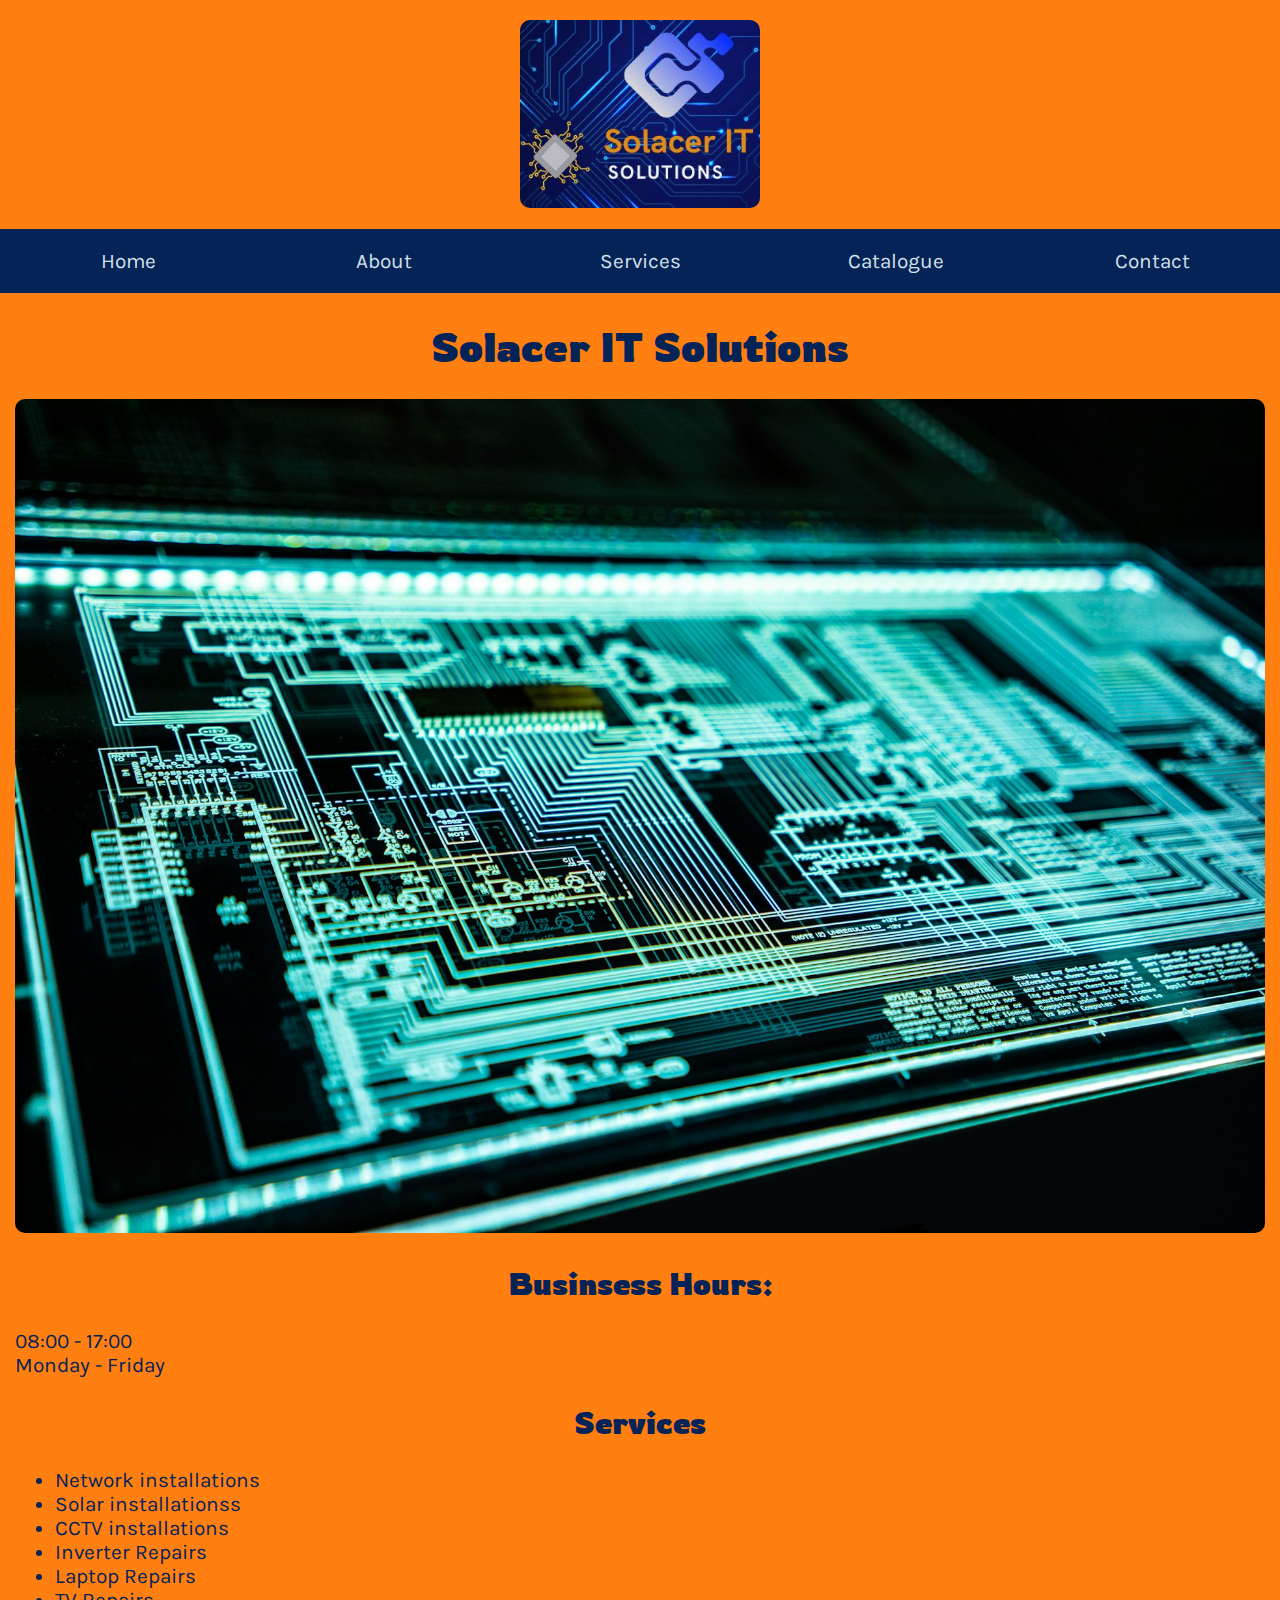
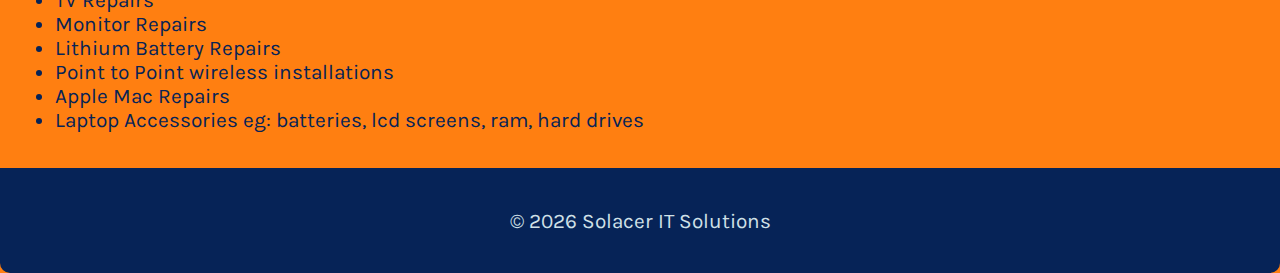
==== index.html @ 6a7061d6 "Adding Solacer IT Solutions Files to Repo" ====
<!DOCTYPE html>
<html lang="en">
<head>
    <meta charset="UTF-8">
    <meta name="viewport" content="width=device-width, initial-scale=1.0">
    <meta name="author" content="Developer name">
    <meta name="description" content="page description">
    <link rel="stylesheet" href="/css/small.css" media="screen">
    <link rel="stylesheet" href="/css/medium.css" media="screen">
    <link rel="stylesheet" href="/css/large.css" media="screen">
    <link rel="stylesheet" href="/css/normalize.css" media="screen">
    <link rel="icon" href="/images/solacer-icon.jpg">
    <title>Home | Solacer IT Solutions</title>
</head>
<body>
        <!-- Content container -->
        <div class="content">
            <!-- Header & Navigation -->
            <header class="site-header">
               <a href="/index.html" class="site-link home-link"><img src="/images/site-logo/solacer-logo.jpg" alt="Site Logo" class="logo site-img"></a>
            </header>
            <!-- Basic Navigation. Modify as needed -->
            <nav class="site-navigation">
                <ul class="site-navigation__links-list">
                    <li class="links-list__list-item"><a href="/index.html" class="list-item__site-link">Home</a></li>
                    <li class="links-list__list-item"><a href="/about.html" class="list-item__site-link">About</a></li>
                    <li class="links-list__list-item"><a href="/services.html" class="list-item__site-link">Services</a></li>
                    <li class="links-list__list-item"><a href="/catalogue.html" class="list-item__site-link">Catalogue</a></li>
                    <li class="links-list__list-item"><a href="/contact.html" class="list-item__site-link">Contact</a></li>
                </ul>
            </nav>
            <!-- Main content for site -->
            <main class="main-content">
                <section class="hero-content">
                    <h1 class="page-title site-heading">Solacer IT Solutions</h1>
                    <img src="/images/homepage/glowing-board-large.jpg" alt="Glowing Motherboard" class="hero-content__hero-img site-img">
                </section>
                <section class="business-hours">
                    <h2 class="site-h2 bh-heading">Businsess Hours:</h2>
                    <p class="site-para">08:00 - 17:00<br>Monday - Friday</p>
                </section>
                <section class="services">
                    <h2 class="site-h2 services-heading">Services</h2>
                    <ul class="services__service-list">
                        <li class="service-list__service-item">Network installations</li>
                        <li class="service-list__service-item">Solar installationss</li>
                        <li class="service-list__service-item">CCTV installations</li>
                        <li class="service-list__service-item">Inverter Repairs</li>
                        <li class="service-list__service-item">Laptop Repairs</li>
                        <li class="service-list__service-item">TV Repairs</li>
                        <li class="service-list__service-item">Monitor Repairs</li>
                        <li class="service-list__service-item">Lithium Battery Repairs</li>
                        <li class="service-list__service-item">Point to Point wireless installations</li>
                        <li class="service-list__service-item">Apple Mac Repairs</li>
                        <li class="service-list__service-item">Laptop Accessories eg: batteries, lcd screens, ram, hard drives</li>
                    </ul>
                </section>
            </main>
            <!-- Site Footer -->
            <footer class="site-footer">
                <!-- Year is automatically input using JavaScript -->
                <p class="copyright">© <span class="copyright__date"></span> Solacer IT Solutions</p>
                <!-- Last Updated is done using JavaScript -->
            </footer>
        </div>
    
       <script src="js/last-updated.js"></script>
       <script src="js/catalogue.js"></script>
</body>
</html>
---- css/small.css ----
/* For styling mobile screens and all general cross-site styles */

/* Font Styles used on this site */
@import url('https://fonts.googleapis.com/css2?family=Karla:wght@800&family=Rowdies:wght@700&display=swap');

/* ---------- General Cross-site Styles ------------- */

/* Border box every container */
* {
    box-sizing: border-box;
}

body {
    margin: 0;
}

/* Remove underline from all links */
a {
    text-decoration: none;
}

/* Provide a background colour for the content div */
.content {
    background-color: #FF7F11;
    padding-top: 20px;
    font-family: 'Karla', sans-serif;
    color: #062357;
    font-size: 1.3rem;
}

/* Pad the main content container */
.main-content {
    padding: 0 15px 15px 15px;
}

/* Flex Display all desired elements/containers */
.site-header,
.site-navigation__links-list {
    display: flex;
}

h1, h2, h3, h4, h5, h6 {
    font-family: 'Rowdies', cursive;
}

/* Centre align all headings & other desired content */
h1, h2, h3, h4, h5, h6,
.site-footer,
.list-item__site-link,
.form-para,
.cta-box {
    text-align: center;
}

/* Apply a Border Radius to all desired elements */
.site-img,
.contact-form,
.form-input,
.form-textarea,
.form-button {
    border-radius: 10px;
}

/* Centre align the logo if so desired */
.site-header {
    justify-content: space-around;
}

/* Set the site logo to the appropriate width & space it
appropriately from the site name */
.logo {
    width: 180px;
}

/* Centre align the site link */
.home-link {
    align-items: center;
}

/* remove margin, list style, and padding from nav ul
& position ul elements as desired  */
.site-navigation__links-list {
    margin-bottom: 0;
    list-style: none;
    padding-left: 0;
    justify-items: space-evenly;
    align-items: center;
    font-size: 1rem;
}

/* Make the navigation bar sticky or position as desired */
.site-navigation {
    position: sticky;
    top: 0;
    z-index: 1;
    background-color: #062357;
    transition: ease-in-out;
}

/* Span width of each list item */
.links-list__list-item {
    width: 100%; 
}

/* display links in nav bar as block for proper alignment */
.list-item__site-link {
    transition-duration: .5s;
    padding: 20px 5px;
    display: block;
    color: #D0E0E7;
}

/* Set desired colours when hovering over nav links */
.list-item__site-link:hover {
    background-color: #D0E0E7;
    color: #062357;
}

/* Set styles for when a nav link is clicked */
.list-item__site-link:active {
    background-color: #3A77E7;
    transition: none;
}

/* ---------------- Homepage Styles ---------------- */

/* Style the hero image */
.hero-content__hero-img {
    max-width: 100%;
    min-width: 100%;
}

/* ----------- Contact Form Styles ------------- */

/* Style the contact info box */
.cta-box {
    padding: 10px;
    margin: 0 auto;
    border-radius: 10px;
    margin-bottom: 50px;
    background-color: #062357;
    color: #FF7F11;
}

/* */
.cta-box__cell-num, .cta-box__email {
    color: inherit;
}

.cta-box__cell-num:hover, .cta-box__email:hover {
    text-decoration: underline;
}

.cta-box__cell-num:active, .cta-box__email:active {
    color: #D0E0E7;
}

.map-location {
    padding: 0;
    margin: 0;
}

iframe {
    display: block;
    margin: 0 auto;
    border-radius: 10px;
    min-width: 100%;
    max-width: 100%;
    min-height: 50vh;
    max-height: 50vh;
}

.figcap {
    text-align: center;
    margin-top: 10px;
}

/* Style the contact form */
.contact-form {
    width: 90vw;
    margin: 0 auto;
    font-size: 1.1rem;
    color: #062357;
}

.form-label {
    display: block;
    margin-bottom: 30px;
    font-size: 1.2rem;
}

.form-input {
    height: 60px;
}

.form-input,
.form-textarea {
    width: 100%;
    outline: none;
    border: none;
    width: 100%;
    padding-left: 10px;
    padding-right: 10px;
    font-family: inherit;
    background-color: #062357;
    color: #D0E0E7;
    font-size: 1.1rem;
}

.form-textarea {
    padding-top: 10px;
    padding-bottom: 10px;
    max-width: 100%;
}

/* .form-input::placeholder,
.form-textarea::placeholder {
} */

.form-button {
    display: block;
    margin: 0 auto;
    padding: 20px;
    margin-bottom: 20px;
    font-size: 1.2rem;
    font-family: inherit;
    background-color: #062357;
    color: #D0E0E7;
    border: 5px outset #062357;
}

.form-button:active {
    border: 5px inset #C4C10C;
    background-color: #D0E0E7;
    color: #062357;
}

.site-footer {
    background-color: #062357;
    color: #D0E0E7;
    padding: 20px 0;
}
---- css/medium.css ----
/* for screens between 560 pixels and 1300 pixels */

@media screen and (min-width: 560px) {

    body {
        background-image: url(/images/circuit.jpg);
        background-size: cover;
    }
    
    /*  margin the content div */

    .list-item__site-link {
        font-size: 1.3rem;
    }

    /* Add border raidus to the content div */

    .logo {
        width: 240px;
    }

    .cta-box {
        font-size: 1.2rem;
    }

    .venues {
        display: grid;
        grid-template-columns: 1fr 1fr;
        column-gap: 10px;
    }

    .venue-heading {
        grid-column: 1/-1;
    }

    .fig-1, .venue1 {
        grid-column: 1;
    }

    .fig-2, .venue2 {
        grid-column: 2;
    }

    iframe {
        max-height: 35vh;
        min-height: 35vh;
    }

    .contact-form,
    .cta-box {
        width: 560px;
    }

    .contact-form {
        font-size: 1.2rem;
    }

    .form-button {
        font-size: 1.5rem;
    }

    .site-footer {
        border-radius: 0 0 10px 10px;
    }

}
---- css/large.css ----
/* For screens larger than 1300 pixels */

@media screen and (min-width: 1300px) {
    
    /* Margin the content div */
    .content {
        max-width: 97vw;
        margin: 15px auto;
        border-radius: 10px;
    }

    /* Style the hero image */
    .hero-content__hero-img {
        max-height: 80vh;
    }

    iframe {
        min-height: 60vh;
        max-height: 60vh;
    }

    .logo {
        width: 220px;
    }

}
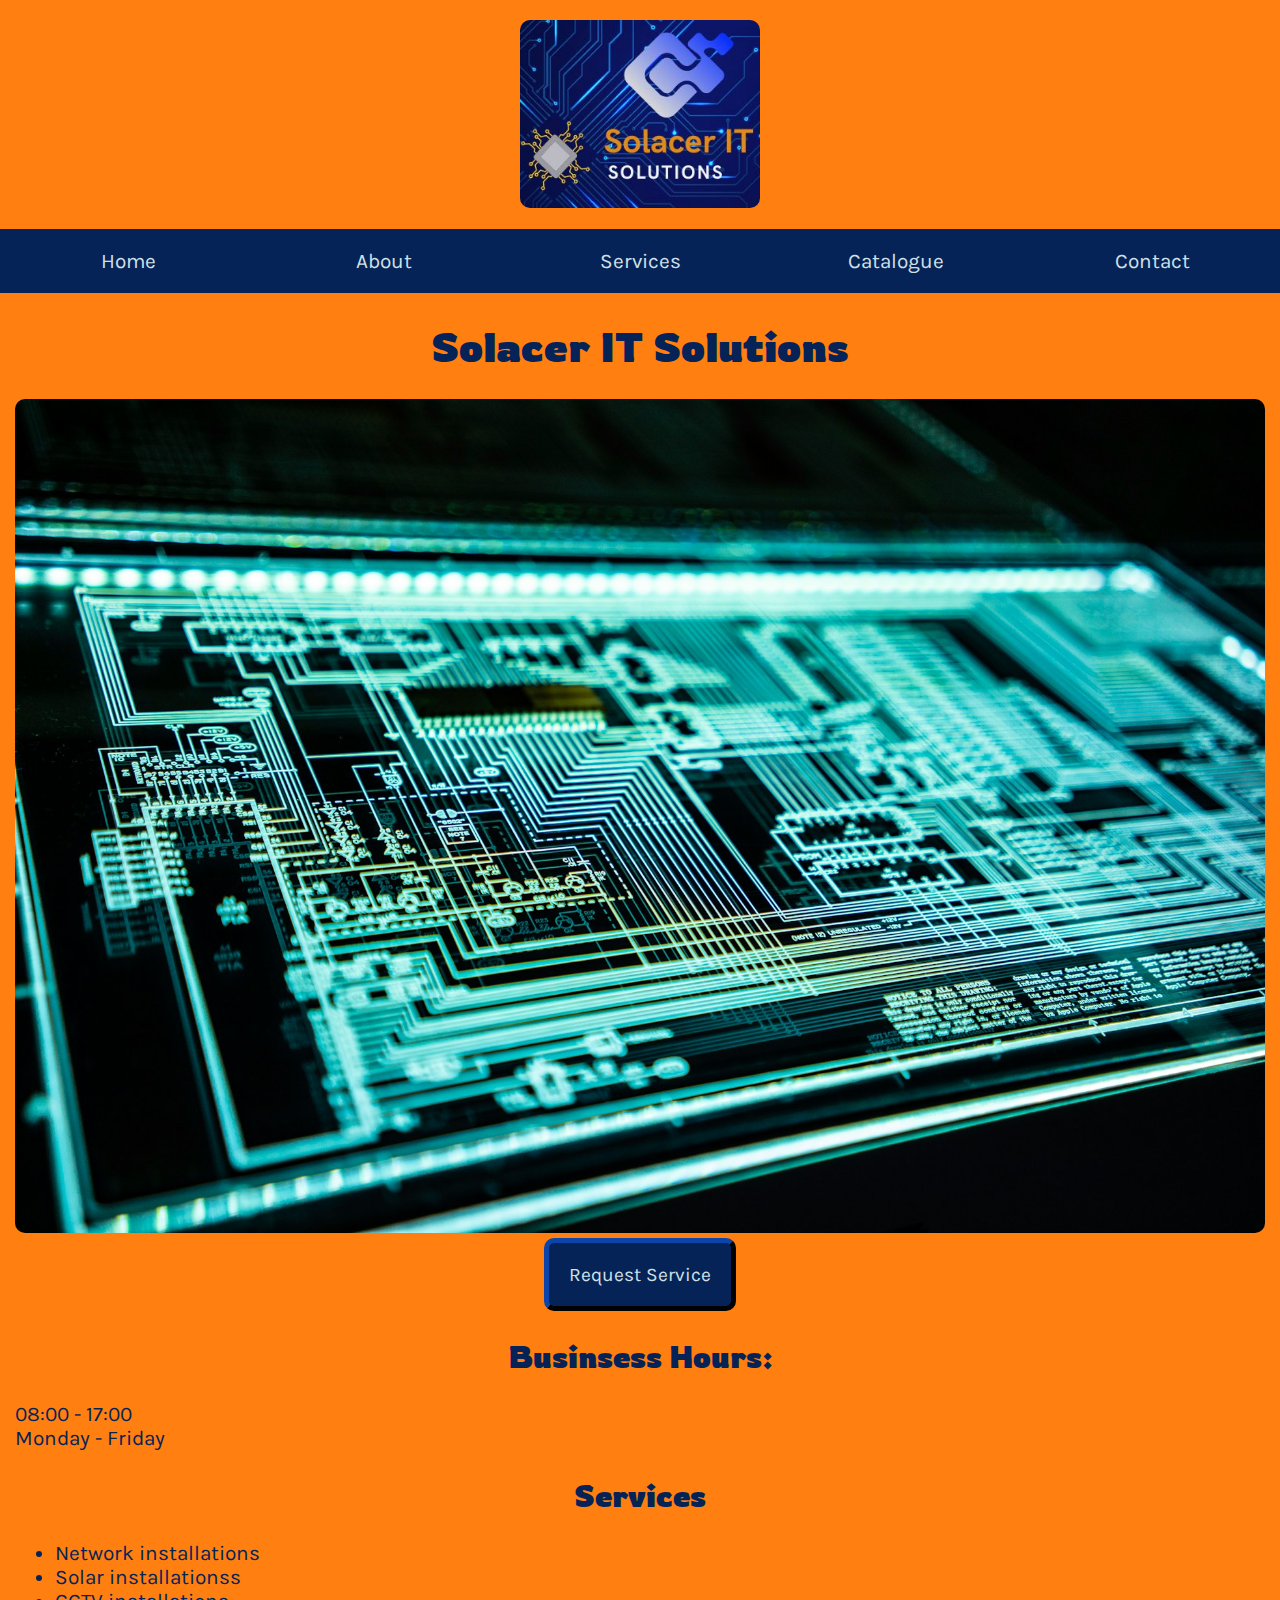
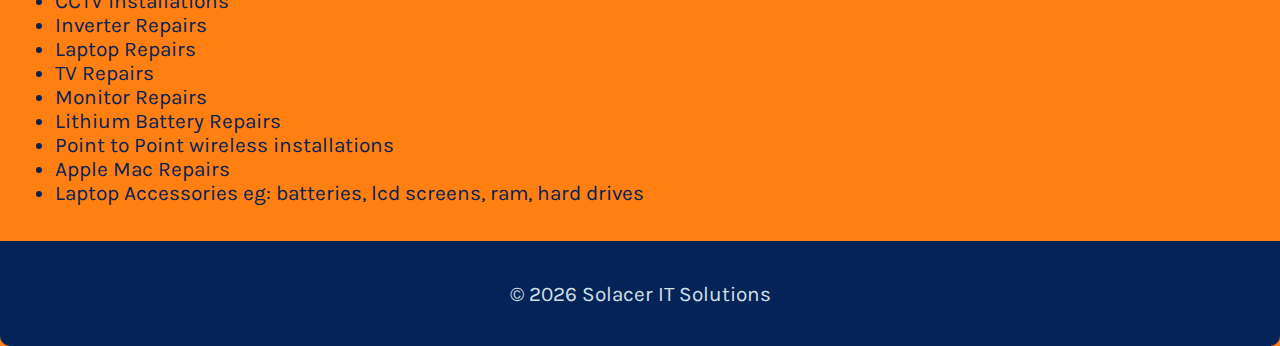
==== commit 2cb92d0f: "Updating Styles & Adding Site Features" ====
--- a/index.html
+++ b/index.html
@@ -34,6 +34,7 @@
                 <section class="hero-content">
                     <h1 class="page-title site-heading">Solacer IT Solutions</h1>
                     <img src="/images/homepage/glowing-board-large.jpg" alt="Glowing Motherboard" class="hero-content__hero-img site-img">
+                    <a href="/contact.html" class="page-link"><button class="site-button home-btn">Request Service</button></a>
                 </section>
                 <section class="business-hours">
                     <h2 class="site-h2 bh-heading">Businsess Hours:</h2>
--- a/css/small.css
+++ b/css/small.css
@@ -57,7 +57,7 @@
 .contact-form,
 .form-input,
 .form-textarea,
-.form-button {
+.site-button {
     border-radius: 10px;
 }
 
@@ -122,6 +122,24 @@
     transition: none;
 }
 
+/* Set general styles for buttons on website */
+.site-button {
+    display: block;
+    margin: 0 auto;
+    padding: 20px;
+    margin-bottom: 20px;
+    font-size: 1.2rem;
+    font-family: inherit;
+    background-color: #062357;
+    color: #D0E0E7;
+    border: 5px outset #062357;
+}
+
+/* Set styles for active site buttons */
+.form-button:active {
+    border: 5px inset #C4C10C;
+}
+
 /* ---------------- Homepage Styles ---------------- */
 
 /* Style the hero image */
@@ -130,6 +148,10 @@
     min-width: 100%;
 }
 
+.page-link {
+    color: #D0E0E7;
+}
+
 /* ----------- Contact Form Styles ------------- */
 
 /* Style the contact info box */
@@ -164,10 +186,8 @@
     display: block;
     margin: 0 auto;
     border-radius: 10px;
-    min-width: 100%;
     max-width: 100%;
-    min-height: 50vh;
-    max-height: 50vh;
+    max-height: 40vh;
 }
 
 .figcap {
@@ -230,7 +250,6 @@
 }
 
 .form-button:active {
-    border: 5px inset #C4C10C;
     background-color: #D0E0E7;
     color: #062357;
 }
--- a/css/medium.css
+++ b/css/medium.css
@@ -43,7 +43,6 @@
 
     iframe {
         max-height: 35vh;
-        min-height: 35vh;
     }
 
     .contact-form,
--- a/css/large.css
+++ b/css/large.css
@@ -15,7 +15,6 @@
     }
 
     iframe {
-        min-height: 60vh;
         max-height: 60vh;
     }
 
